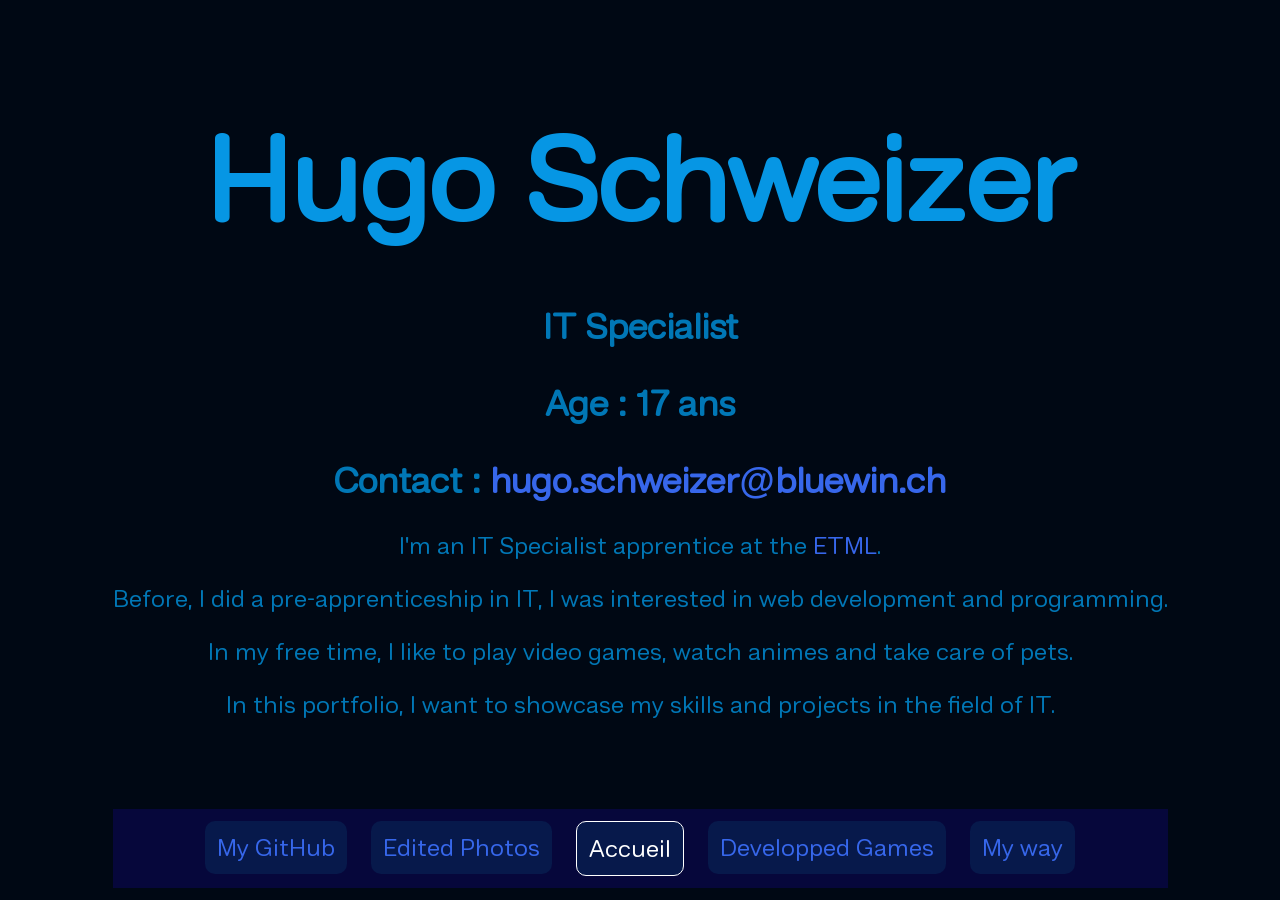
==== Code/index.html @ add4d352 "premier commit" ====
<!DOCTYPE html>
<html lang="en">
    <head>
        <meta charset="UTF-8">
        <meta name="viewport" content="width=device-width, initial-scale=1.0">
        <link rel="stylesheet" href="CSS/index.css">
        <link rel="stylesheet" href="CSS/globale.css">
        <title>Accueil</title>
    </head>
    <body>
        <section class="Intro">
            <h1 id="title">Hugo Schweizer</h1>
            <h2>IT Specialist</h2>
            <h2>Age : 17 ans</h2>
            <h2>Contact :&nbsp;<a href="mailto:hugo.schweizer@bluewin.ch">hugo.schweizer@bluewin.ch</a></h2>
            
            <p>I'm an IT Specialist apprentice at the <a href="https://www.etml.ch/" target="_blank">&nbsp;ETML</a>.</p>
            <p>Before, I did a pre-apprenticeship in IT, I was interested in web development and programming.</p>
            <p>In my free time, I like to play video games, watch animes and take care of pets.</p>
    
            <p>In this portfolio, I want to showcase my skills and projects in the field of IT.</p>
        </section>
        <section class="Navbar">
                <div class="">
                <a href="https://github.com/HOPPhugo" target="_blank">My GitHub</a></div>
                <div class="">
                <a href="/EditPhotos.html">Edited Photos</a></div>
                <div class="CurrentPage">
                <a href="/index.html">Accueil</a></div>
                <div class="">
                <a href="/DevGames.html">Developped Games</a></div>
                <div class="">
                <a href="/MyWay.html">My way</a></div>
        </section>
    </body>
</html>
---- Code/CSS/index.css ----
.Intro {
    flex-direction: column;
    justify-content: center;
    align-items: center;
    margin-bottom: 10vh;
}
.Intro h2 {
    margin: 5px;
    display: flex;
    height: fit-content;
}
.Intro p {
    margin: 0;
    display: flex;
    height: fit-content;
    
}
section {
    display: flex;
    justify-content: center;
    gap: 1rem;
}
---- Code/CSS/globale.css ----
@font-face {
  font-family: "Hando Soft Regular";
    src: url("../Fonts/hando_soft/HandoSoftTrial-Regular.ttf") format("truetype");
    unicode-range: U+0000-0022, U+0024-003F, U+0041-007F, U+00A0-00FF;
}
html {
    background-color: 	#000814;
    color: 	#0077b6;
    font-family: "Hando Soft Regular", sans-serif;
    display: flex;
    justify-content: center;
    font-size: 1.5rem;
    margin: 0;
    scrollbar-width: none;
}
a {
    color: 	#3767eb;
    text-decoration: none;
}
#title {
    font-size: 5rem;
    color: 	#0696e4;
    margin-bottom: 1rem;
}
.CurrentPage{
    border: 1px solid white;
}
.CurrentPage a{
    color: white;
}
.Navbar {
    display: flex;
    gap: 1rem;
    background-color: #2600ff2a;
    padding: 0.5rem;
    
}
.Navbar div {
    height: fit-content;
    padding: 0.5rem;
    background-color: #0a5b8636;
    border-radius: 10px;
    transition: 0.5s;
}
.Navbar div:hover {
    background-color: #082f44;
    transition: 0.5s;
}
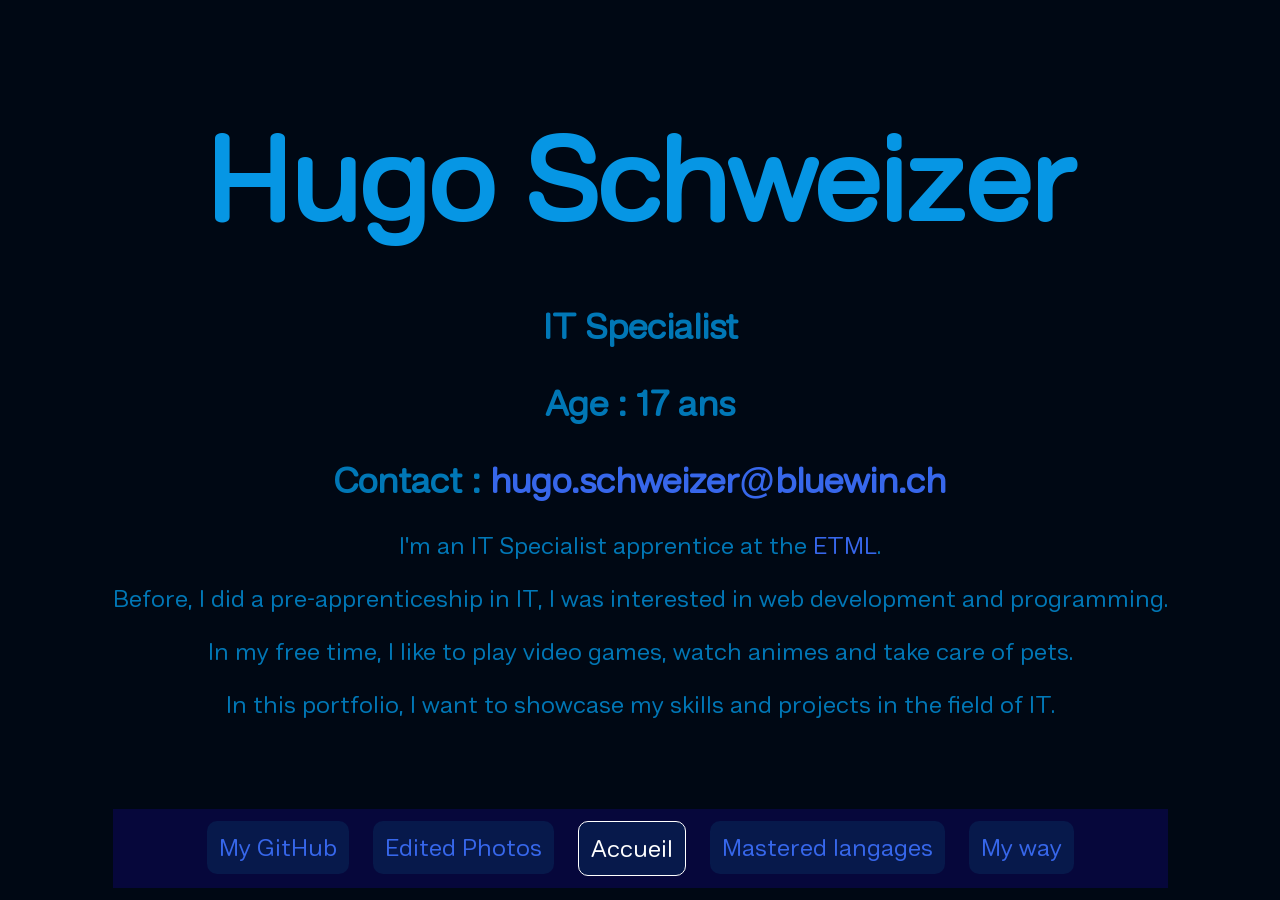
==== commit 70c88fcc: "Page de langages fini et ajouts de page de jeu C# et de sites Html/Css" ====
--- a/Code/index.html
+++ b/Code/index.html
@@ -28,7 +28,7 @@
                 <div class="CurrentPage">
                 <a href="/index.html">Accueil</a></div>
                 <div class="">
-                <a href="/DevGames.html">Developped Games</a></div>
+                <a href="/DevGames.html">Mastered langages</a></div>
                 <div class="">
                 <a href="/MyWay.html">My way</a></div>
         </section>
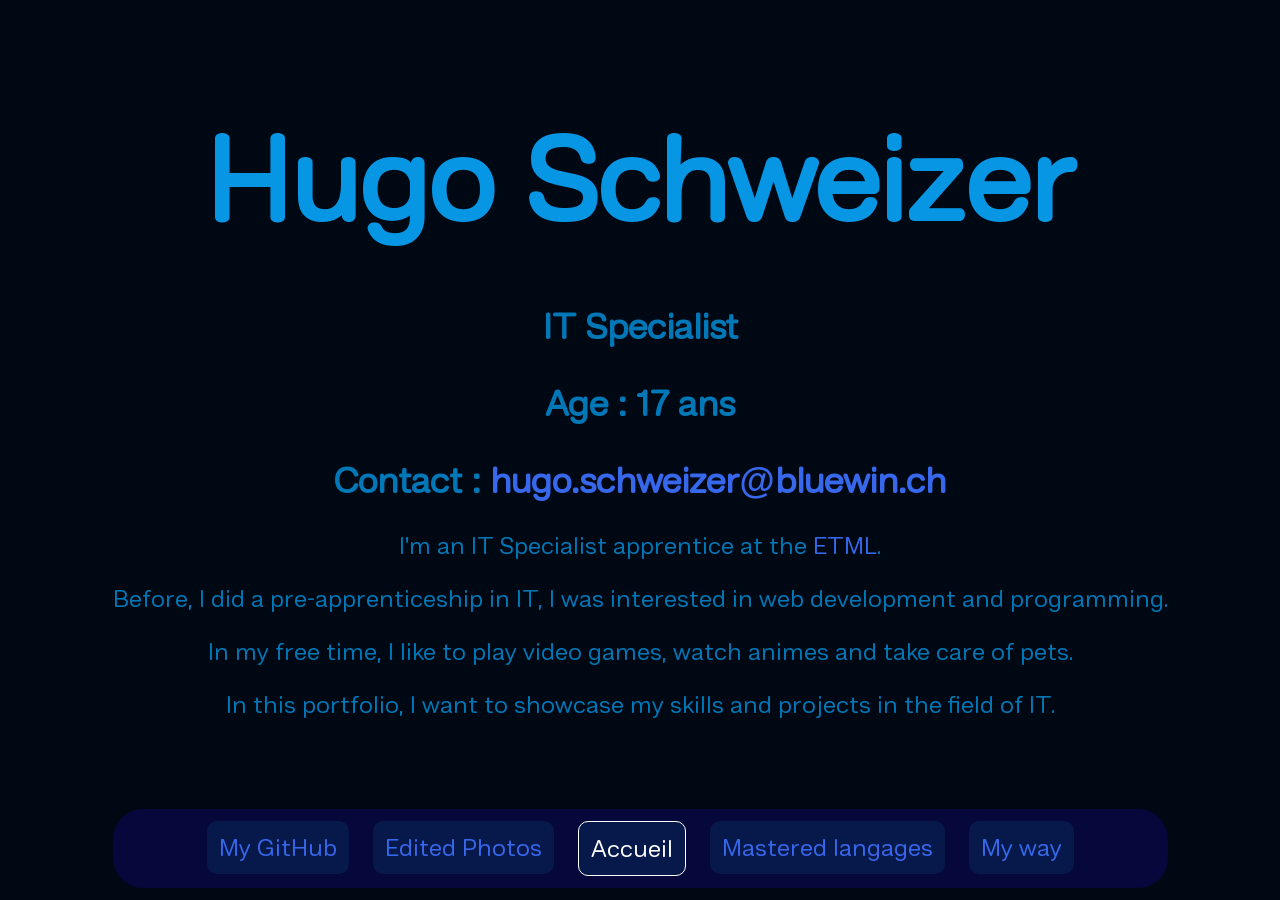
==== commit 3b3dee51: "Page avec presentation de mon jeu TryToEscape fini, je vais m'attaquer à un autre jeu" ====
--- a/Code/index.html
+++ b/Code/index.html
@@ -21,16 +21,34 @@
             <p>In this portfolio, I want to showcase my skills and projects in the field of IT.</p>
         </section>
         <section class="Navbar">
-                <div class="">
+                <div class="" onclick="Github()">
                 <a href="https://github.com/HOPPhugo" target="_blank">My GitHub</a></div>
-                <div class="">
+                <div class="" onclick="EditedPhotos()">
                 <a href="/EditPhotos.html">Edited Photos</a></div>
-                <div class="CurrentPage">
+                <div class="CurrentPage" onclick="Accueil()">
                 <a href="/index.html">Accueil</a></div>
-                <div class="">
+                <div class="" onclick="Dev()">
                 <a href="/DevGames.html">Mastered langages</a></div>
-                <div class="">
+                <div class="" onclick="Way()">
                 <a href="/MyWay.html">My way</a></div>
         </section>
     </body>
-</html>+</html>
+<script>
+    
+function Github() {
+    window.open("https://github.com/HOPPhugo", "_blank")
+}
+function EditedPhotos() {
+    window.open("/EditPhotos.html", "_parent")
+}
+function Accueil() {
+    window.open("/index.html", "_parent")
+}
+function Dev() {
+    window.open("/DevGames.html", "_parent")
+}
+function Way() {
+    window.open("/MyWay.html", "_parent")
+}
+</script>
--- a/Code/CSS/globale.css
+++ b/Code/CSS/globale.css
@@ -33,6 +33,7 @@
     gap: 1rem;
     background-color: #2600ff2a;
     padding: 0.5rem;
+    border-radius: 30px;
     
 }
 .Navbar div {
@@ -41,8 +42,10 @@
     background-color: #0a5b8636;
     border-radius: 10px;
     transition: 0.5s;
+    cursor: pointer;
 }
 .Navbar div:hover {
     background-color: #082f44;
     transition: 0.5s;
+    cursor: pointer;
 }
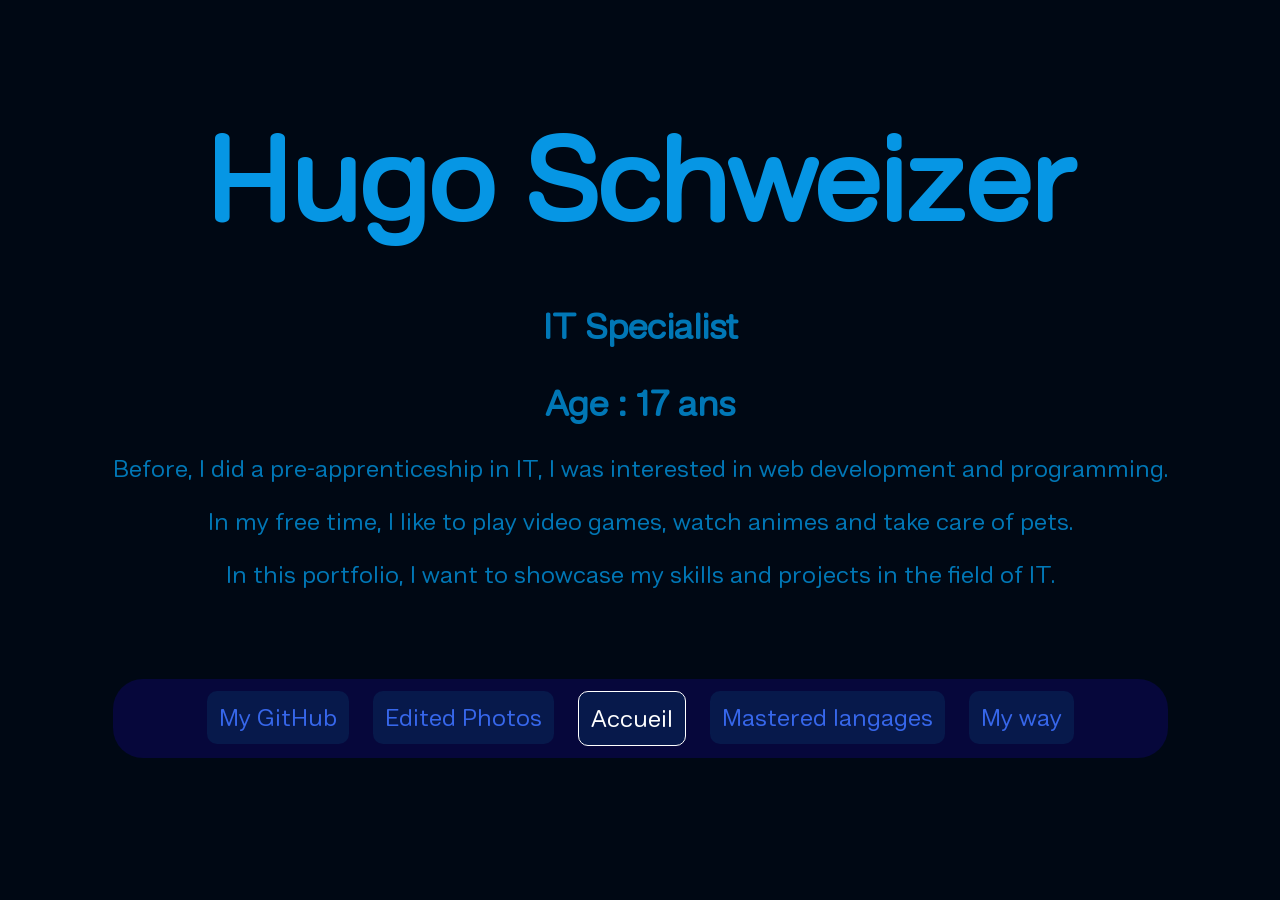
==== commit b435a79f: "Ajouts d'une barre latérale pour pouvoir se déplacer dans les jeux c# et le responsive fait pour tou" ====
--- a/Code/index.html
+++ b/Code/index.html
@@ -11,10 +11,7 @@
         <section class="Intro">
             <h1 id="title">Hugo Schweizer</h1>
             <h2>IT Specialist</h2>
-            <h2>Age : 17 ans</h2>
-            <h2>Contact :&nbsp;<a href="mailto:hugo.schweizer@bluewin.ch">hugo.schweizer@bluewin.ch</a></h2>
-            
-            <p>I'm an IT Specialist apprentice at the <a href="https://www.etml.ch/" target="_blank">&nbsp;ETML</a>.</p>
+            <h2>Age : 17 ans</h2>            
             <p>Before, I did a pre-apprenticeship in IT, I was interested in web development and programming.</p>
             <p>In my free time, I like to play video games, watch animes and take care of pets.</p>
     
--- a/Code/CSS/index.css
+++ b/Code/CSS/index.css
@@ -8,6 +8,12 @@
     margin: 5px;
     display: flex;
     height: fit-content;
+}
+#Title {
+    display: flex;
+    justify-self: center;
+    align-self: center;
+    margin-left: 20px;
 }
 .Intro p {
     margin: 0;
--- a/Code/CSS/globale.css
+++ b/Code/CSS/globale.css
@@ -16,6 +16,10 @@
 a {
     color: 	#3767eb;
     text-decoration: none;
+}
+html::selection {
+    color: #44b6f3;
+    background-color: white;
 }
 #title {
     font-size: 5rem;
@@ -49,3 +53,33 @@
     transition: 0.5s;
     cursor: pointer;
 }
+
+@media (max-width:1035px) {
+    .Navbar a, .NavbarC a{
+        font-size: 20px;
+    }
+    .Navbar, .NavbarC {
+        align-items: center;
+        width: fit-content;
+        justify-self: center;
+    }
+    #title {
+        font-size: 40px;
+    }
+    p {
+        font-size: 20px;
+    }
+}
+@media (max-width:813px) {
+    .Navbar a, .NavbarC a{
+        font-size: 15px;
+    }
+}
+@media (max-width:671px) {
+    .Navbar div, .NavbarC div{
+        padding: 5px;
+    }
+    .Navbar a, .NavbarC a{
+        font-size: 15px;
+    }
+}
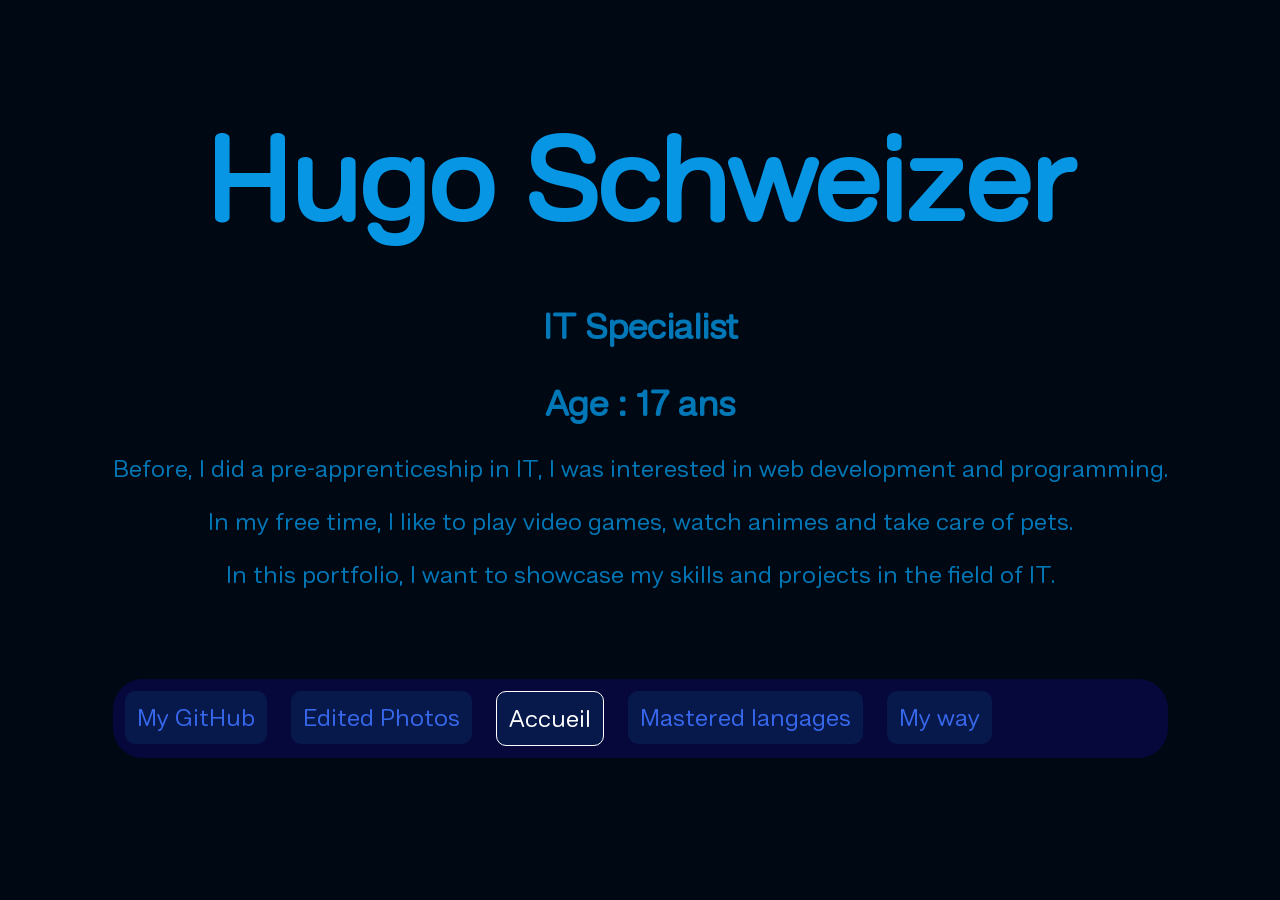
==== commit 40d12801: "Toutes les pages sont faites en sortes qu'elles soient accessibles et j'ai fini la démonstration de " ====
--- a/Code/index.html
+++ b/Code/index.html
@@ -17,35 +17,46 @@
     
             <p>In this portfolio, I want to showcase my skills and projects in the field of IT.</p>
         </section>
-        <section class="Navbar">
+        <footer>
+            <nav class="Navbar">
                 <div class="" onclick="Github()">
-                <a href="https://github.com/HOPPhugo" target="_blank">My GitHub</a></div>
+                    <a href="https://github.com/HOPPhugo" target="_blank">My GitHub</a>
+                </div>
+
                 <div class="" onclick="EditedPhotos()">
-                <a href="/EditPhotos.html">Edited Photos</a></div>
+                    <a href="/EditPhotos.html">Edited Photos</a>
+                </div>
+
                 <div class="CurrentPage" onclick="Accueil()">
-                <a href="/index.html">Accueil</a></div>
+                    <a href="/index.html">Accueil</a>
+                </div>
+
                 <div class="" onclick="Dev()">
-                <a href="/DevGames.html">Mastered langages</a></div>
+                    <a href="/DevGames.html">Mastered langages</a>
+                </div>
+                
                 <div class="" onclick="Way()">
-                <a href="/MyWay.html">My way</a></div>
-        </section>
+                    <a href="/MyWay.html">My way</a>
+                </div>
+            </nav>
+        </footer>
+        <script>
+            
+        function Github() {
+            window.open("https://github.com/HOPPhugo", "_blank")
+        }
+        function EditedPhotos() {
+            window.open("/EditPhotos.html", "_parent")
+        }
+        function Accueil() {
+            window.open("/index.html", "_parent")
+        }
+        function Dev() {
+            window.open("/DevGames.html", "_parent")
+        }
+        function Way() {
+            window.open("/MyWay.html", "_parent")
+        }
+        </script>
     </body>
-</html>
-<script>
-    
-function Github() {
-    window.open("https://github.com/HOPPhugo", "_blank")
-}
-function EditedPhotos() {
-    window.open("/EditPhotos.html", "_parent")
-}
-function Accueil() {
-    window.open("/index.html", "_parent")
-}
-function Dev() {
-    window.open("/DevGames.html", "_parent")
-}
-function Way() {
-    window.open("/MyWay.html", "_parent")
-}
-</script>+</html>
